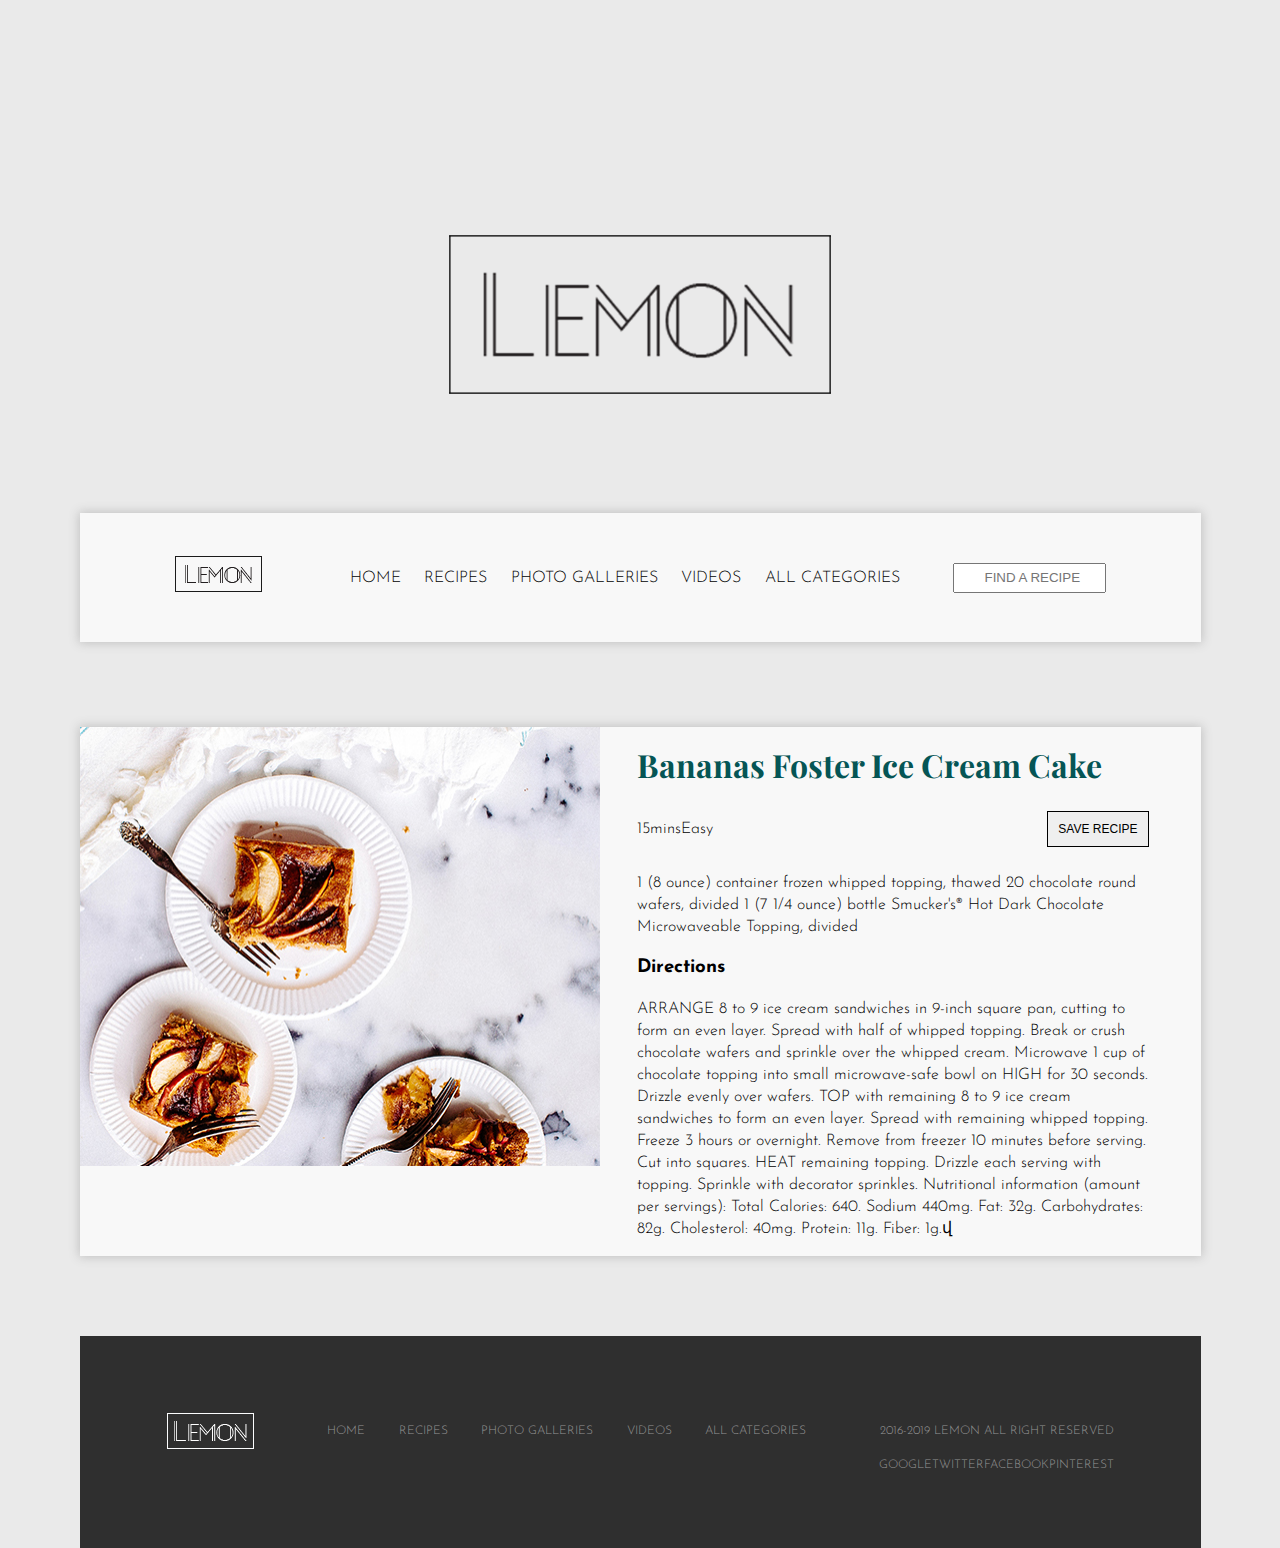
==== recipe.html @ 80c84f7d "Разметка страницы рецепта" ====
<!DOCTYPE html>
<html>
  <html lang="en">
  <head>
    <meta charset="utf-8">
    <title>Lemon</title>
    <link href="https://fonts.googleapis.com/css?family=Josefin+Sans:300,300i,400,700|Open+Sans:300,400|Playfair+Display:400,700,900" rel="stylesheet">
    <link href="css/style.css" rel="stylesheet">
  </head>
  <body>
    <div class="container">
      <header class="header">
        <img class="header-logo" src="img/logo-lemon-big.png" width="382" height="159" alt="Lemon">      
        <nav class="navigation">
        <a class="nav-link" href=""><img src="img/logo-lemon-small.png" width="87" height="36" alt="Lemon"></a>
        <ul class="site-navigation page-list">
          <li><a class="nav-link">Home</a></li>
          <li>
            <a class="nav-link">Recipes</a>
            <ul class="sub-menu page-list">
              <li>Recommended</li>
              <li>Popular</li>
              <li>Quick & Easy</li>
              <li>Healthy</li>
              <li>Newest</li>
            </ul>
          </li>
          <li><a class="nav-link">Photo Galleries</a></li>
          <li><a class="nav-link">Videos</a></li>
          <li><a class="nav-link">All Categories</a></li>
        </ul>
        <form class="search" action="https://echo.htmlacademy.ru" method="post">
          <label class="visually-hidden" for="user-search">Find a recipe</label>
          <input type="search" name="search" id="user-search" placeholder="Find a recipe">
        </form>
        </nav>
      </header>
      <main>
        <h1 class="visually-hidden">"Lemon" recipes</h1>
        <section class="recipe-bananas">
          <img src="img/Bananas-cake.jpg" width="520" height="439" alt="Bananas Foster Ice Cream Cake">
          <div class="recipe-wrapper">
            <h2>Bananas Foster Ice Cream Cake</h2>
            <div class="row">
              <p><span class="time">15mins</span><span class="level">Easy</span></p>
              <button class="btn">Save recipe</button>
            </div>
            <p>1 (8 ounce) container frozen whipped topping, thawed
  20 chocolate round wafers, divided
  1 (7 1/4 ounce) bottle Smucker's® Hot Dark Chocolate Microwaveable Topping, divided</p>
            <h3>Directions</h3>
            <p>ARRANGE 8 to 9 ice cream sandwiches in 9-inch square pan, cutting to form an even layer. Spread with half of whipped topping. Break or crush chocolate wafers and sprinkle over the whipped cream. Microwave 1 cup of chocolate topping into small microwave-safe bowl on HIGH for 30 seconds. Drizzle evenly over wafers.
  TOP with remaining 8 to 9 ice cream sandwiches to form an even layer. Spread with remaining whipped topping. Freeze 3 hours or overnight. Remove from freezer 10 minutes before serving. Cut into squares.
  HEAT remaining topping. Drizzle each serving with topping. Sprinkle with decorator sprinkles.
  Nutritional information (amount per servings): Total Calories: 640. Sodium 440mg. Fat: 32g. Carbohydrates: 82g. Cholesterol: 40mg. Protein: 11g. Fiber: 1g.վ</p>
          </div>
        </section>

      </main>
      <footer class="main-footer">
        <div class="wrapper">
          <img src="img/logo-lemon-small-white.png" width="87" height="36" alt="Lemon">
          <ul class="footer-navigation page-list">
            <li><a>Home</a></li>
            <li><a>Recipes</a></li>
            <li><a>Photo Galleries</a></li>
            <li><a>Videos</a></li>
            <li><a>All Categories</a></li>
          </ul>
            <p class="copyright">2016-2019 Lemon all right reserved</p>
        </div>
        <ul class="social page-list">
          <li>Google</li>
          <li>Twitter</li>
          <li>Facebook</li>
          <li>Pinterest</li>
        </ul>
      </footer>
    </div>
  </body>
</html>
---- css/style.css ----
body {
  margin: 0;
  padding: 0;
  min-width: 1121px;
  font-family: "Josefin Sans", Tahoma, sans-serif;
  font-size: 16px;
  line-height: 22px;
  font-weight: 300;
  color: #000000;
  background-color: #eaeaea;
}

.visually-hidden:not(:focus):not(:active), input[type='checkbox'].visually-hidden, input[type='radio'].visually-hidden {
    position: absolute;
    overflow: hidden;
    clip: rect(0 0 0 0);
    width: 1px;
    height: 1px;
    margin: -1px;
    padding: 0;
    white-space: nowrap;
    border: 0;
    -webkit-clip-path: inset(100%);
            clip-path: inset(100%);
}

.container {
  margin: 0 auto;
  width: 1121px;
  padding-left: 17px;
  padding-right: 17px;
  padding-top: 10px;
}

.page-list {
  margin: 0;
  padding: 0;
  list-style: none;
}

.btn {
  padding: 10px;
  text-decoration: none;
  font-size: 12px;
  text-transform: uppercase;
  border: 1px solid #000000;
}

.header {
  margin-top: 225px;
  margin-bottom: 85px;
  display: flex;
  flex-direction: column;
  
}

.header-logo {
  margin: 0 auto;
  padding-bottom: 119px;
}

.navigation {
  box-sizing: border-box;
  padding-left: 95px;
  padding-right: 95px;
  padding-top: 43px;
  padding-bottom: 43px;
  min-width: 1120px;
  display: flex;
  justify-content: space-between;
  align-items: center;
  flex-wrap: wrap;
  background-color: #f8f8f8;
  box-shadow: 0 0 10px 1px #c0c0c0;
  text-transform: uppercase;
}

.nav-link {
  margin: 0;
  padding: 0;
}

.site-navigation {
  margin-left: 85px;
  margin-right: 50px;
  display: flex;
  justify-content: space-between;
  min-width: 550px;
}

.sub-menu {
  display: none;
}

.search input {
  width: 153px;
  height: 30px;
  text-transform: uppercase;
  padding-left: 30px;
}

.hit-recipes {
  box-sizing: border-box;
  margin-bottom: 85px;
  padding-left: 95px;
  padding-top: 49px;
  padding-bottom: 56px;
  min-width: 1120px;
  background-color: #f8f8f8;
  background-image:url(../img/hit-bg.jpg);
  background-repeat: no-repeat;
  background-position: right 0;
  box-shadow: 0 0 10px 1px #c0c0c0;
}

.hit-recipes h2 {
  font-family: "Playfair Display",  Georgia, serif;
  font-size: 24px;
  color: #911026;
}

.hit-recipes p {
  max-width: 369px; 
}

.recipes {
  margin-bottom: 87px;
  padding-top: 40px;
  padding-bottom: 40px;
  padding-left: 50px;
  padding-right: 50px;
  background-color: #f8f8f8;
  box-shadow: 0 0 10px 1px #c0c0c0; 
}

.recipe-list {
  display: flex;
  justify-content: space-between;
}

.recipe-list p {
  padding: 0;
  margin: 0;
}

.comments-views {
  padding: 0;
  margin: 0;
  font-family: "Open Sans", Tahoma, sans-serif;
  font-size: 12px;
}

.recipe-link {
  text-decoration: none;
  font-size: 18px;
  color: #000000;
}

.main-footer {
  margin-top: 20px;
  padding-left: 87px;
  padding-right: 87px;
  padding-top: 72px;
  padding-bottom: 72px; 
  background-color: #2f2f2f;
  display: flex;
  flex-direction: column;
  font-size: 12px;
  text-transform: uppercase;
  color: #979797;
}

.wrapper {
  display: flex;
  justify-content: space-between;
  align-content: center;
  align-items: center;
}

.footer-navigation {
  min-width: 479px;
  display: flex;
  justify-content: space-between;
}

.social {
  display: flex;
  justify-content: space-between;
  align-self: flex-end;
  min-width: 129px;
}

.recipe-bananas {
  margin-bottom: 80px;
  display: flex;
  background-color: #f8f8f8;
  box-shadow: 0 0 10px 1px #c0c0c0; 
}

.recipe-bananas img {
  width: 520px;
}

.recipe-wrapper {
  margin-left: 37px;
  margin-right: 52px;
  max-width: 515px;
}

.recipe-bananas h2 {
  font-family: "Playfair Display",  Georgia, serif;
  font-size: 32px;
  color: #055555;
}

.row {
  display: flex;
  justify-content: space-between;
  align-content: center;
  align-items: center;
}
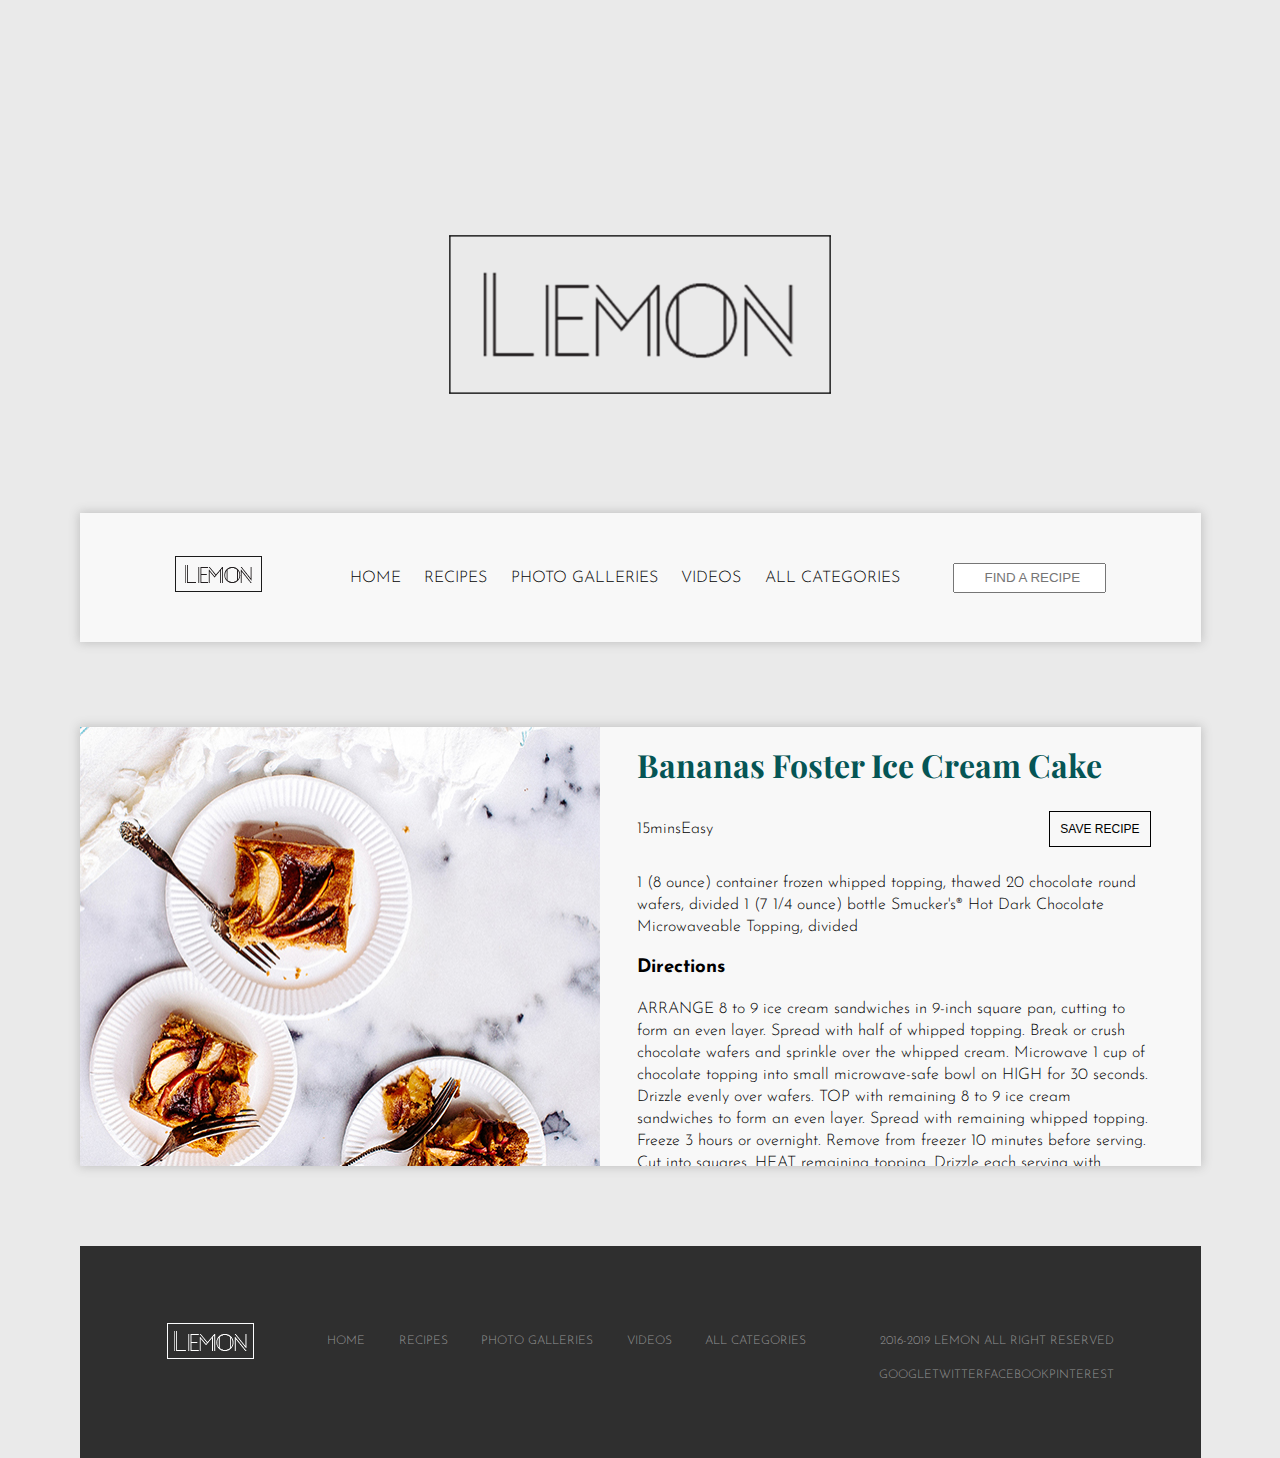
==== commit 07fc0cd6: "Добавлен скроллбар на странице recipe" ====
--- a/recipe.html
+++ b/recipe.html
@@ -4,6 +4,7 @@
   <head>
     <meta charset="utf-8">
     <title>Lemon</title>
+    <link rel="stylesheet" href="https://use.fontawesome.com/releases/v5.7.1/css/all.css" integrity="sha384-fnmOCqbTlWIlj8LyTjo7mOUStjsKC4pOpQbqyi7RrhN7udi9RwhKkMHpvLbHG9Sr" crossorigin="anonymous">
     <link href="https://fonts.googleapis.com/css?family=Josefin+Sans:300,300i,400,700|Open+Sans:300,400|Playfair+Display:400,700,900" rel="stylesheet">
     <link href="css/style.css" rel="stylesheet">
   </head>
--- a/css/style.css
+++ b/css/style.css
@@ -44,6 +44,7 @@
   font-size: 12px;
   text-transform: uppercase;
   border: 1px solid #000000;
+  background-color: #f8f8f8;
 }
 
 .header {
@@ -203,9 +204,46 @@
 
 .recipe-wrapper {
   margin-left: 37px;
-  margin-right: 52px;
+  margin-right: 30px;
+  padding-right: 20px;
+  max-height: 439px;
+  overflow: auto;
   max-width: 515px;
 }
+
+.recipe-wrapper::-webkit-scrollbar-button {
+background-image:url('');
+background-repeat:no-repeat;
+width:5px;
+height:0px
+}
+
+.recipe-wrapper::-webkit-scrollbar-track {
+background-color:#dddddd
+}
+
+.recipe-wrapper::-webkit-scrollbar-thumb {
+-webkit-border-radius: 0px;
+border-radius: 0px;
+background-color:#555555;
+}
+
+.recipe-wrapper::-webkit-scrollbar-thumb:hover{
+background-color:#474747;
+}
+
+.recipe-wrapper::-webkit-resizer{
+background-image:url('');
+background-repeat:no-repeat;
+width:4px;
+height:0px
+}
+
+.recipe-wrapper::-webkit-scrollbar{
+width: 4px;
+}
+
+
 
 .recipe-bananas h2 {
   font-family: "Playfair Display",  Georgia, serif;
@@ -218,4 +256,12 @@
   justify-content: space-between;
   align-content: center;
   align-items: center;
+}
+
+.time::before {
+  top: 0;
+  left: 0;
+  content: "";
+  background-image: url(../img/clock-regular.svg);
+  background-size: 13px 13px;
 }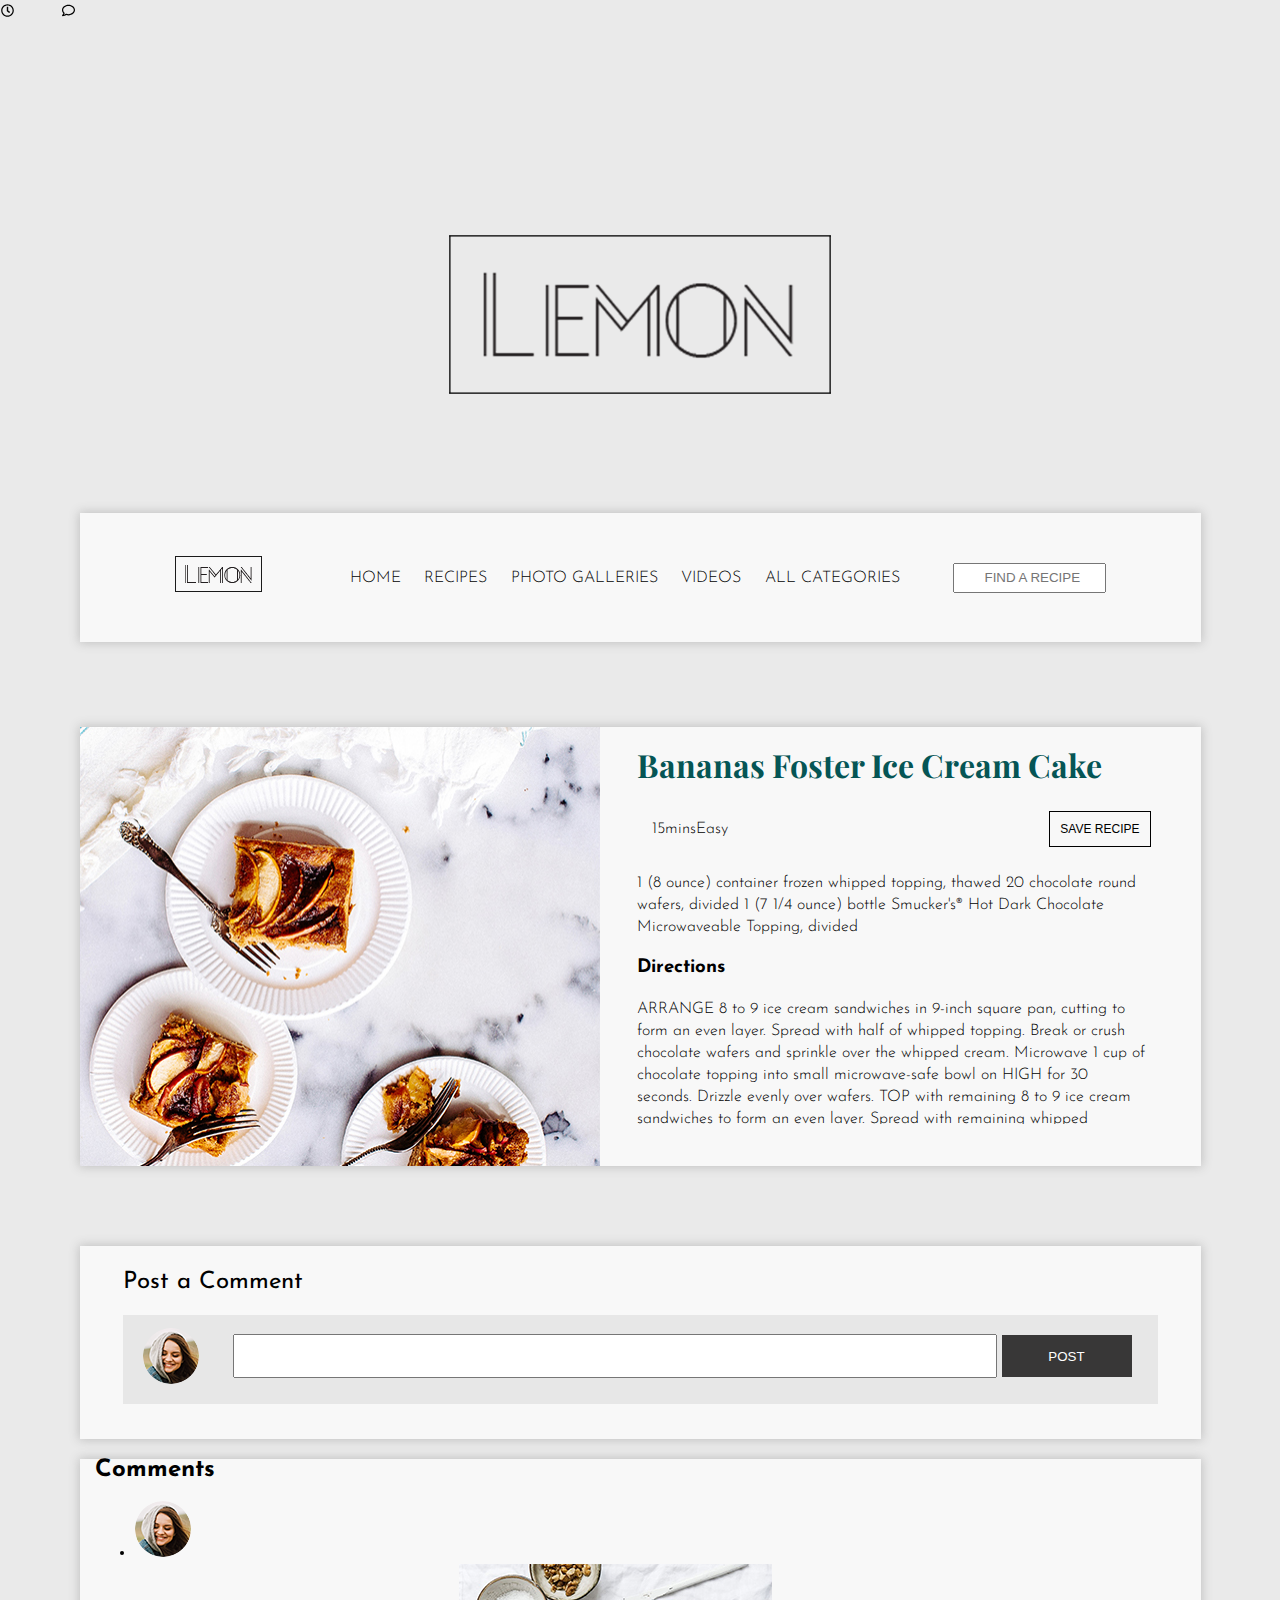
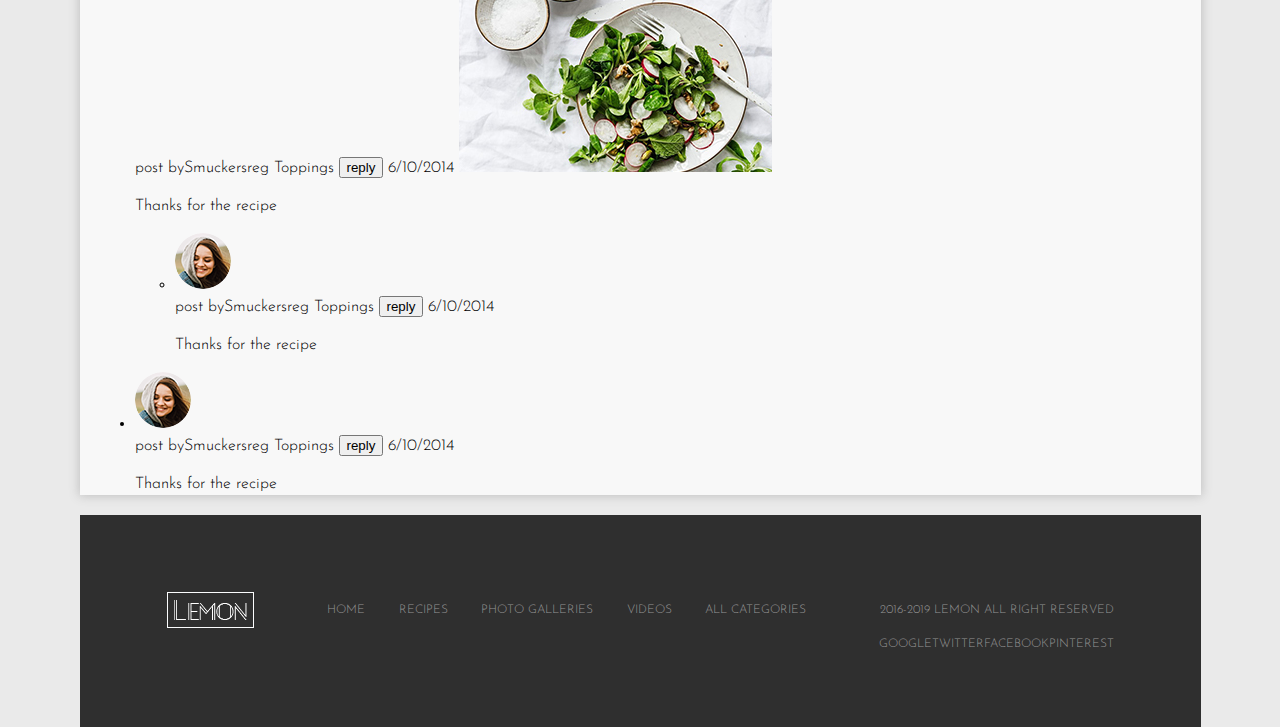
==== commit 829c9c98: "доработка скролла + раздел комментов" ====
--- a/recipe.html
+++ b/recipe.html
@@ -46,15 +46,62 @@
               <p><span class="time">15mins</span><span class="level">Easy</span></p>
               <button class="btn">Save recipe</button>
             </div>
-            <p>1 (8 ounce) container frozen whipped topping, thawed
-  20 chocolate round wafers, divided
-  1 (7 1/4 ounce) bottle Smucker's® Hot Dark Chocolate Microwaveable Topping, divided</p>
-            <h3>Directions</h3>
-            <p>ARRANGE 8 to 9 ice cream sandwiches in 9-inch square pan, cutting to form an even layer. Spread with half of whipped topping. Break or crush chocolate wafers and sprinkle over the whipped cream. Microwave 1 cup of chocolate topping into small microwave-safe bowl on HIGH for 30 seconds. Drizzle evenly over wafers.
-  TOP with remaining 8 to 9 ice cream sandwiches to form an even layer. Spread with remaining whipped topping. Freeze 3 hours or overnight. Remove from freezer 10 minutes before serving. Cut into squares.
-  HEAT remaining topping. Drizzle each serving with topping. Sprinkle with decorator sprinkles.
-  Nutritional information (amount per servings): Total Calories: 640. Sodium 440mg. Fat: 32g. Carbohydrates: 82g. Cholesterol: 40mg. Protein: 11g. Fiber: 1g.վ</p>
+            <div class="scroll">
+              <p>1 (8 ounce) container frozen whipped topping, thawed
+    20 chocolate round wafers, divided
+    1 (7 1/4 ounce) bottle Smucker's® Hot Dark Chocolate Microwaveable Topping, divided</p>
+              <h3>Directions</h3>
+              <p>ARRANGE 8 to 9 ice cream sandwiches in 9-inch square pan, cutting to form an even layer. Spread with half of whipped topping. Break or crush chocolate wafers and sprinkle over the whipped cream. Microwave 1 cup of chocolate topping into small microwave-safe bowl on HIGH for 30 seconds. Drizzle evenly over wafers.
+    TOP with remaining 8 to 9 ice cream sandwiches to form an even layer. Spread with remaining whipped topping. Freeze 3 hours or overnight. Remove from freezer 10 minutes before serving. Cut into squares.
+    HEAT remaining topping. Drizzle each serving with topping. Sprinkle with decorator sprinkles.
+    Nutritional information (amount per servings): Total Calories: 640. Sodium 440mg. Fat: 32g. Carbohydrates: 82g. Cholesterol: 40mg. Protein: 11g. Fiber: 1g.վ</p>
+            </div>
           </div>
+        </section>
+        <div class="comments-form">
+          <form action="index.html" method="post">
+            <label for="user-comment">Post a Comment</label>
+            <div class="comment-wrapper">
+              <img class="avatar" src="img/avatar.png">
+              <input type="text" name="comment">
+              <button class="post-btn" type="button">Post</button>
+              </div>
+          </form>
+        </div>
+        <section class="comments">
+          <h2>Comments</h2>
+          <ul>
+            <li>
+              <img class="avatar" src="img/avatar.png">
+              <div class="comment">
+                <span>post by</span><span>Smuckersreg Toppings </span>
+                <button class="comment-btn">reply</button>
+                <span class="date">6/10/2014</span>
+                <img src="img/recipe-1.jpg">
+                <p>Thanks for the recipe</p>
+              </div>
+              <ul>
+                <li>
+                  <img class="avatar" src="img/avatar.png">
+                  <div class="comment">
+                <span>post by</span><span>Smuckersreg Toppings </span>
+                <button class="comment-btn">reply</button>
+                <span class="date">6/10/2014</span>
+                <p>Thanks for the recipe</p>
+              </div>
+                </li>
+              </ul>
+            </li>
+            <li>
+              <img class="avatar" src="img/avatar.png">
+              <div class="comment">
+                <span>post by</span><span>Smuckersreg Toppings </span>
+                <button class="comment-btn">reply</button>
+                <span class="date">6/10/2014</span>
+                <p>Thanks for the recipe</p>
+              </div>
+            </li>
+          </ul>
         </section>
 
       </main>
--- a/css/style.css
+++ b/css/style.css
@@ -147,8 +147,45 @@
 .comments-views {
   padding: 0;
   margin: 0;
+  position: relative;
   font-family: "Open Sans", Tahoma, sans-serif;
   font-size: 12px;
+}
+
+.time,
+.comments,
+.views {
+  padding-left: 15px;
+}
+
+.time::before {
+  position: absolute;
+  content: "";
+  background-image: url(../img/clock-regular.svg);
+  left: 1px;
+  top: 4px;
+  height: 13px;
+  width: 13px;
+}
+
+.comments::before {
+  position: absolute;
+  content: "";
+  background-image: url(../img/comment-regular.svg);
+  left: 62px;
+  top: 4px;
+  height: 13px;
+  width: 13px;
+}
+
+.views::before {
+  position: absolute;
+  content: "";
+  background-image: url(../img/eye-regular.svg);
+  left: 87px;
+  top: 4px;
+  height: 13px;
+  width: 13px;
 }
 
 .recipe-link {
@@ -206,44 +243,46 @@
   margin-left: 37px;
   margin-right: 30px;
   padding-right: 20px;
-  max-height: 439px;
+  max-width: 515px;
+}
+
+.scroll {
+  padding-right: 5px;
+  max-height: 268px;
   overflow: auto;
-  max-width: 515px;
-}
-
-.recipe-wrapper::-webkit-scrollbar-button {
+}
+
+.scroll::-webkit-scrollbar-button {
 background-image:url('');
 background-repeat:no-repeat;
 width:5px;
 height:0px
 }
 
-.recipe-wrapper::-webkit-scrollbar-track {
+.scroll::-webkit-scrollbar-track {
 background-color:#dddddd
 }
 
-.recipe-wrapper::-webkit-scrollbar-thumb {
+.scroll::-webkit-scrollbar-thumb {
 -webkit-border-radius: 0px;
 border-radius: 0px;
 background-color:#555555;
 }
 
-.recipe-wrapper::-webkit-scrollbar-thumb:hover{
+.scroll::-webkit-scrollbar-thumb:hover{
 background-color:#474747;
 }
 
-.recipe-wrapper::-webkit-resizer{
+.scroll::-webkit-resizer{
 background-image:url('');
 background-repeat:no-repeat;
 width:4px;
 height:0px
 }
 
-.recipe-wrapper::-webkit-scrollbar{
+.scroll::-webkit-scrollbar{
 width: 4px;
 }
-
-
 
 .recipe-bananas h2 {
   font-family: "Playfair Display",  Georgia, serif;
@@ -258,10 +297,52 @@
   align-items: center;
 }
 
-.time::before {
-  top: 0;
-  left: 0;
-  content: "";
-  background-image: url(../img/clock-regular.svg);
-  background-size: 13px 13px;
+.comments-form {
+  padding-top: 25px;
+  padding-left: 43px;
+  padding-right: 43px;
+  padding-bottom: 35px; 
+  background-color: #f8f8f8;
+  box-shadow: 0 0 10px 1px #c0c0c0;
+}
+
+.comments-form label {
+  font-size: 24px;
+  font-weight: 400;
+}
+
+.comment-wrapper {
+  margin-top: 20px;
+  padding-top: 13px;
+  padding-left: 20px;
+  padding-right: 26px;
+  padding-bottom: 20px;
+  display: flex;
+  justify-content: space-between;
+  align-items: center;
+  background-color: #e7e7e7;
+}
+
+.comment-wrapper input {
+  width: 756px;
+  height: 38px;
+}
+
+.post-btn {
+  width: 130px;
+  height: 42px;
+  color: #ffffff;
+  border: none;
+  text-transform: uppercase;
+  background-color: #383737;
+}
+
+.avatar {
+  margin-right: 30px;
+  border-radius: 50%;
+}
+
+.comments {
+  background-color: #f8f8f8;
+  box-shadow: 0 0 10px 1px #c0c0c0;
 }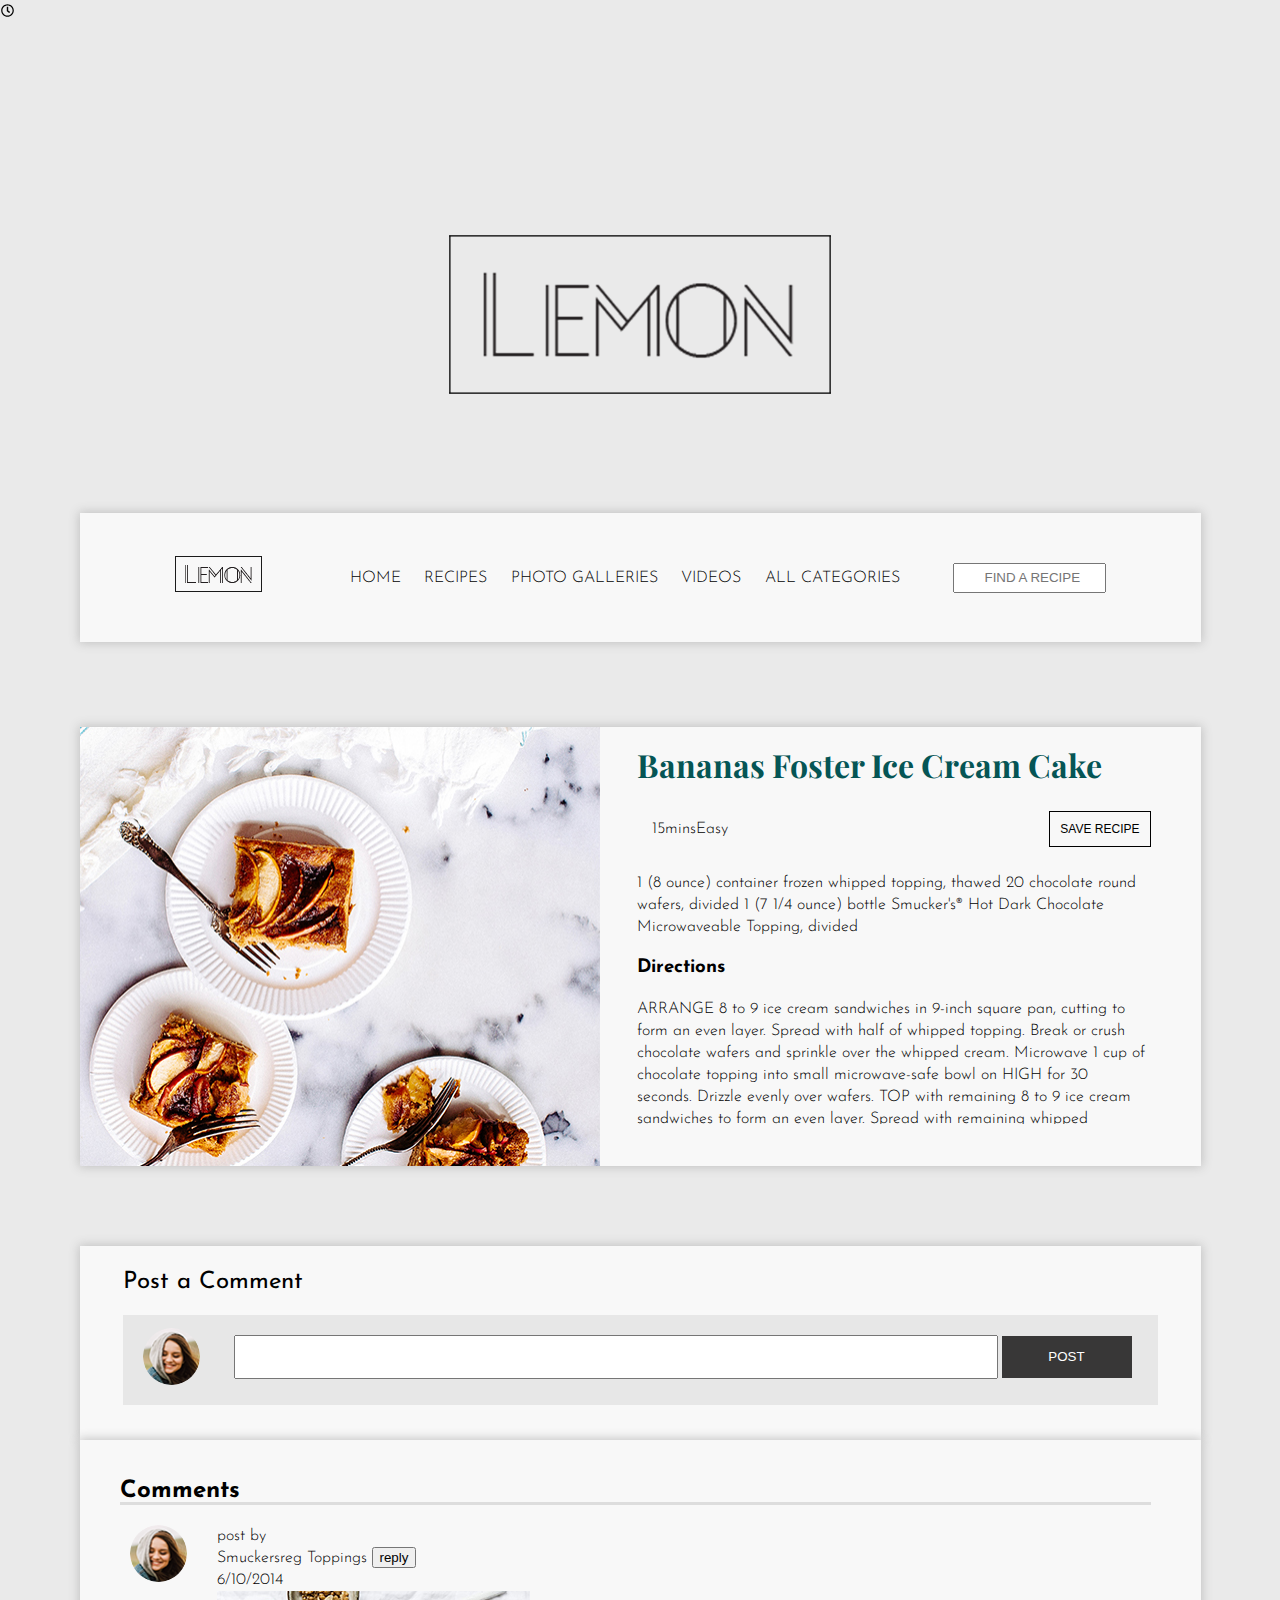
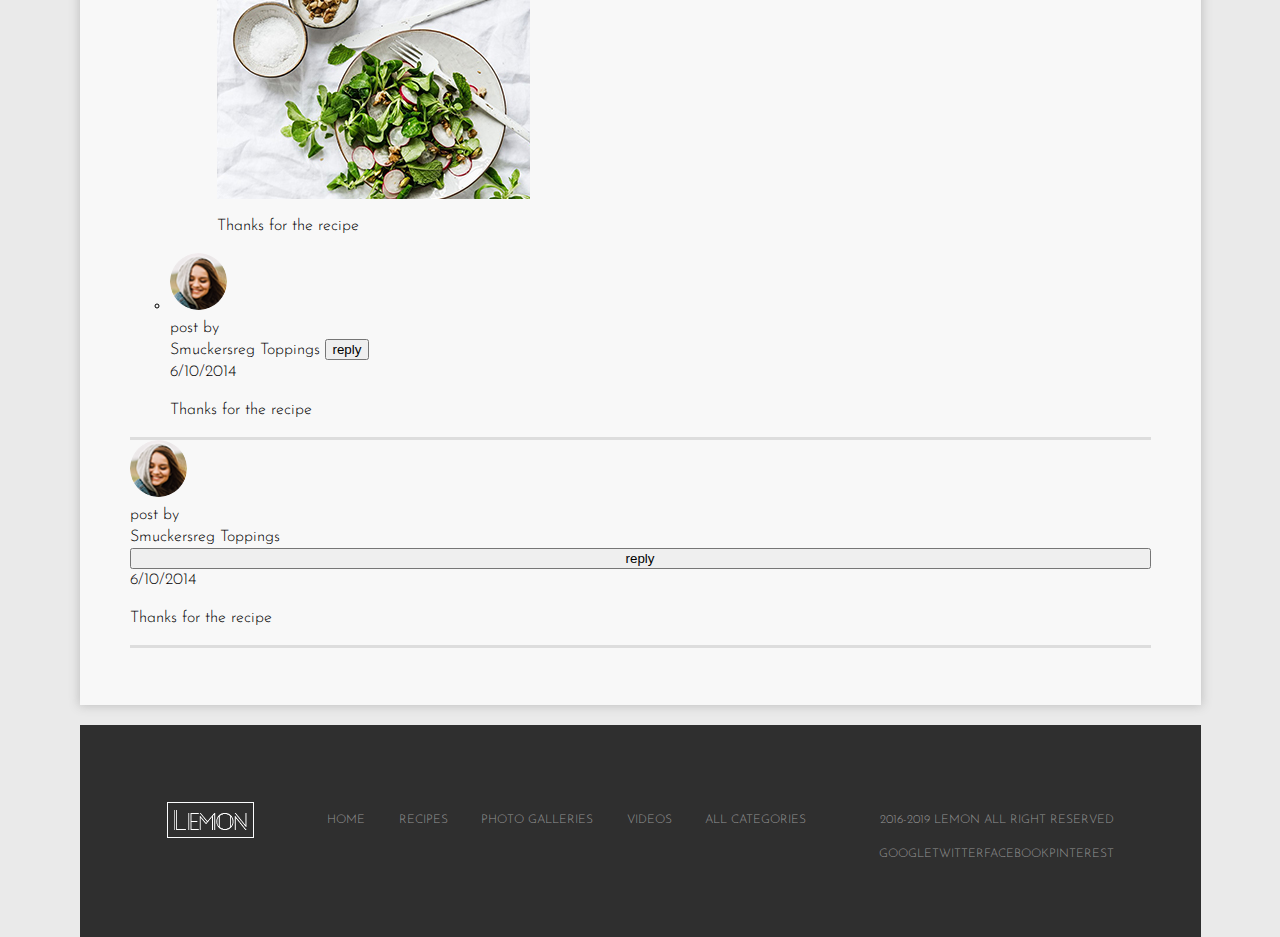
==== commit e4e10eed: "правки раздела comments" ====
--- a/recipe.html
+++ b/recipe.html
@@ -68,31 +68,39 @@
               </div>
           </form>
         </div>
-        <section class="comments">
+        <section class="user-comments">
           <h2>Comments</h2>
-          <ul>
-            <li>
-              <img class="avatar" src="img/avatar.png">
-              <div class="comment">
-                <span>post by</span><span>Smuckersreg Toppings </span>
-                <button class="comment-btn">reply</button>
-                <span class="date">6/10/2014</span>
-                <img src="img/recipe-1.jpg">
-                <p>Thanks for the recipe</p>
+          <ul class="page-list comments-list">
+            <li class="comments-border">
+              <div class="user-comment-wrapper">
+                <img class="avatar" src="img/avatar.png">
+                <div class="comment">
+                  <span>post by</span>
+                  <div class="user">
+                    <span>Smuckersreg Toppings </span>
+                    <button class="comment-btn">reply</button>
+                  </div>
+                  <span class="date">6/10/2014</span>
+                  <img src="img/recipe-1.jpg">
+                  <p>Thanks for the recipe</p>
+                </div>
               </div>
-              <ul>
+              <ul class="">
                 <li>
                   <img class="avatar" src="img/avatar.png">
                   <div class="comment">
-                <span>post by</span><span>Smuckersreg Toppings </span>
-                <button class="comment-btn">reply</button>
+                <span>post by</span>
+                <div class="user">   
+                  <span>Smuckersreg Toppings </span>
+                  <button class="comment-btn">reply</button>
+                </div>     
                 <span class="date">6/10/2014</span>
                 <p>Thanks for the recipe</p>
               </div>
                 </li>
               </ul>
             </li>
-            <li>
+            <li class="comments-border">
               <img class="avatar" src="img/avatar.png">
               <div class="comment">
                 <span>post by</span><span>Smuckersreg Toppings </span>
--- a/css/style.css
+++ b/css/style.css
@@ -342,7 +342,35 @@
   border-radius: 50%;
 }
 
-.comments {
+.user-comments {
+  padding-top: 20px;
+  padding-left: 40px;
+  padding-right: 50px;
+  padding-bottom: 57px; 
   background-color: #f8f8f8;
   box-shadow: 0 0 10px 1px #c0c0c0;
+}
+
+.avatar {
+  width: 57px;
+  height: 57px;
+}
+
+.comments-list {
+  margin-left: 10px;
+}
+
+.comments-border,
+.user-comments h2 {
+  border-bottom: 3px solid #dddddd;  
+}
+
+.user-comment-wrapper {
+  display: flex;
+}
+
+.comment {
+  display: flex;
+  flex-direction: column;
+  justify-content: flex-start;
 }